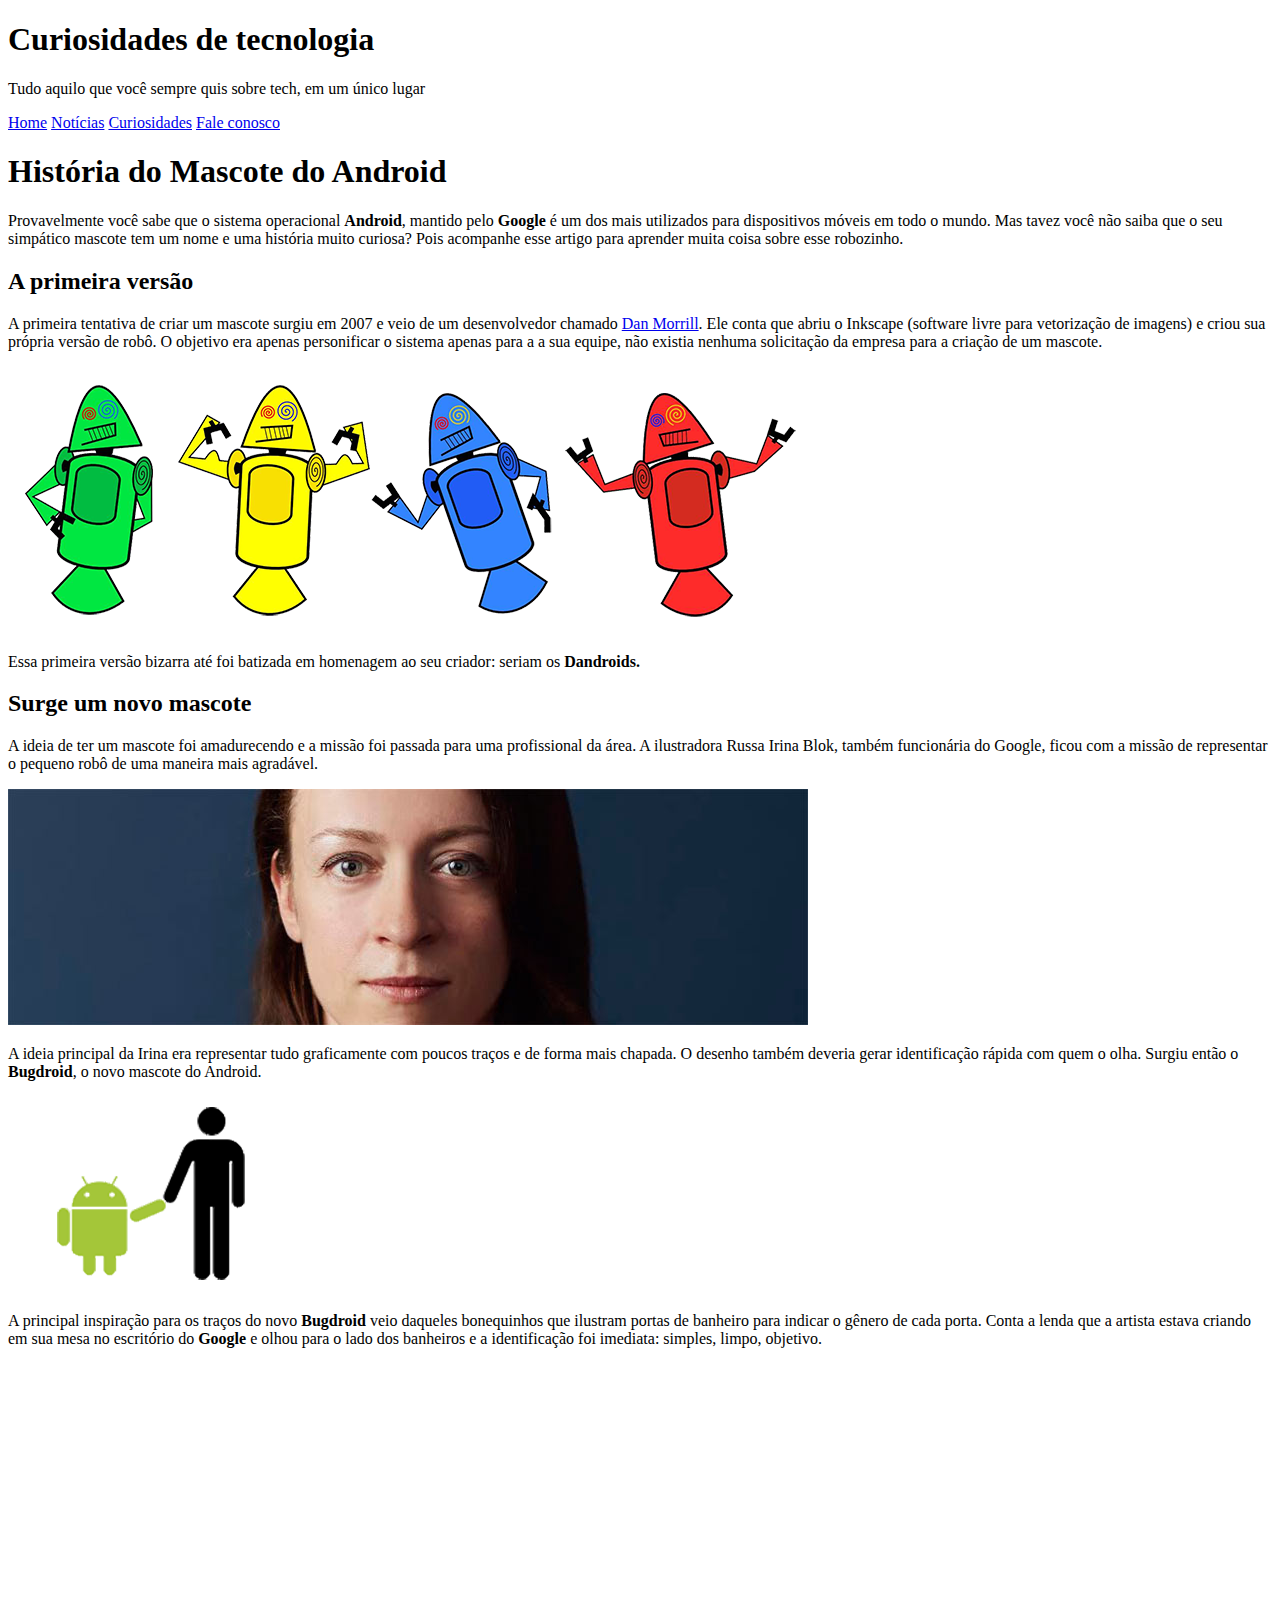
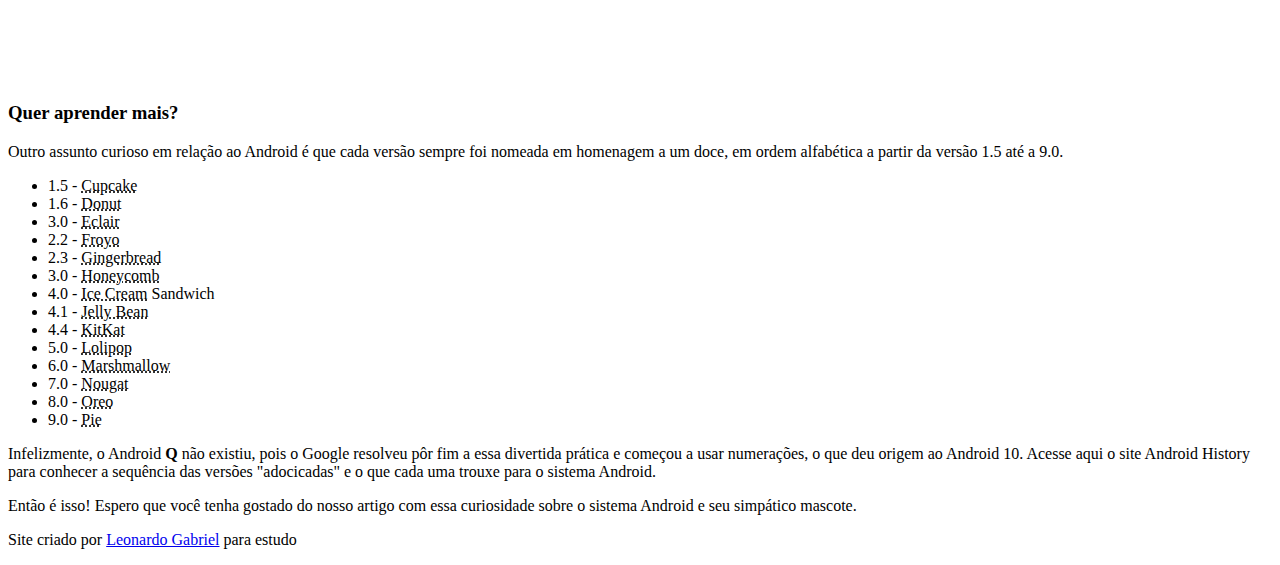
==== index.html @ a5706568 "tirei o segundo html do nome" ====
<!DOCTYPE html>
<html lang="pt-br">
<head>
    <meta charset="UTF-8">
    <meta name="viewport" content="width=device-width, initial-scale=1.0">
    <title>Android</title>
    <link rel="stylesheet" href="style.css">
    <link rel="shortcut icon" href="midias/imagens/favicon.ico" type="image/x-icon">
</head>
<body>
<header>
<h1>Curiosidades de tecnologia</h1>
<p>Tudo aquilo que você sempre quis sobre tech, em um único lugar</p>
</header>
<nav>
    <a href="#">Home</a>
    <a href="noticias.html">Notícias</a>
    <a href="curiosidades.html">Curiosidades</a>
    <a href="#">Fale conosco</a>
</nav>
<main>
    <article>
        <h1>História do Mascote do Android</h1>

        <p>Provavelmente você sabe que o sistema operacional <strong>Android</strong>, mantido pelo <strong>Google</strong> é um dos mais utilizados para dispositivos móveis em todo o mundo. Mas tavez você não saiba que o seu simpático mascote tem um nome e uma história muito curiosa? Pois acompanhe esse artigo para aprender muita coisa sobre esse robozinho.</p>

        <h2>A primeira versão</h2>

        <p>A primeira tentativa de criar um mascote surgiu em 2007 e veio de um desenvolvedor chamado <a href="https://androidcommunity.com/dan-morrill-shows-us-the-android-mascot-that-almost-was-20130103/" target="_blank">Dan Morrill</a>. Ele conta que abriu o Inkscape (software livre para vetorização de imagens) e criou sua própria versão de robô. O objetivo era apenas personificar o sistema apenas para a a sua equipe, não existia nenhuma solicitação da empresa para a criação de um mascote.</p>

        <picture>
            <source media="(max-width:670px )" srcset="midias/imagens/dan-droids-pq.png">
            <img src="midias/imagens/dan-droids.png" alt="img mascote">
        </picture>

        <p>Essa primeira versão bizarra até foi batizada em homenagem ao seu criador: seriam os <strong>Dandroids.</strong></p>

        <h2>Surge um novo mascote</h2>

        <p>A ideia de ter um mascote foi amadurecendo e a missão foi passada para uma profissional da área. A ilustradora Russa Irina Blok, também funcionária do Google, ficou com a missão de representar o pequeno robô de uma maneira mais agradável.</p>

        <picture>
            <source media="(max-width:670px )" srcset="midias/imagens/irina-blok-pq.jpg">
            <img src="midias/imagens/irina-blok.jpg" alt="irina">
        </picture>

        <p>A ideia principal da Irina era representar tudo graficamente com poucos traços e de forma mais chapada. O desenho também deveria gerar identificação rápida com quem o olha. Surgiu então o <strong>Bugdroid</strong>, o novo mascote do Android.</p>

        <img src="midias/imagens/bugdroid.png" class="pq" alt="bugdroid">

        <p>A principal inspiração para os traços do novo <strong>Bugdroid</strong> veio daqueles bonequinhos que ilustram portas de banheiro para indicar o gênero de cada porta. Conta a lenda que a artista estava criando em sua mesa no escritório do <strong>Google</strong> e olhou para o lado dos banheiros e a identificação foi imediata: simples, limpo, objetivo.</p>

        <div class="video">
            <iframe width="560" height="315" src="https://www.youtube.com/embed/l2UDgpLz20M?si=I5PiTbK2oll5uspO" title="YouTube video player" frameborder="0" allow="accelerometer; autoplay; clipboard-write; encrypted-media; gyroscope; picture-in-picture; web-share" allowfullscreen></iframe>
        </div>
        
         <aside>
            <h3>
                Quer aprender mais?
            </h3>

            <p>Outro assunto curioso em relação ao Android é que cada versão sempre foi nomeada em homenagem a um doce, em ordem alfabética a partir da versão 1.5 até a 9.0.</p>

            <ul>
                
                    <li>1.5 - <abbr title="Bolo de copo">Cupcake</abbr></li>

                    <li>1.6 - <abbr title="Rosquinha">Donut</abbr></li>

                    <li>3.0 - <abbr title="Bomba">Eclair</abbr></li>

                    <li>2.2 - <abbr title="Iorgute ">Froyo</abbr></li>

                    <li>2.3 - <abbr title="Biscoito">Gingerbread</abbr></li>

                    <li>3.0 - <abbr title="Favo de mel">Honeycomb</abbr></li>

                    <li>4.0 - <abbr title="Sanduiche de sorvete">Ice Cream</abbr> Sandwich</li>

                    <li>4.1 - <abbr title="Jujuba">Jelly Bean</abbr></li>

                    <li>4.4 - <abbr title="KitKat">KitKat</abbr></li>

                    <li>5.0 - <abbr title="Pirulito">Lolipop</abbr></li>

                    <li>6.0 - <abbr title="Marshmallow">Marshmallow</abbr></li>

                    <li>7.0 - <abbr title="Torrone">Nougat</abbr></li>

                    <li>8.0 - <abbr title="Oreo">Oreo</abbr></li>

                    <li>9.0 - <abbr title="Torta">Pie</abbr></li>
                
            </ul>

            <p>
                Infelizmente, o Android <strong>Q</strong> não existiu, pois o Google resolveu pôr fim a essa divertida prática e começou a usar numerações, o que deu origem ao Android 10.
                Acesse aqui o site Android History para conhecer a sequência das versões "adocicadas" e o que cada uma trouxe para o sistema Android.
            </p>

        </aside>
        

        <p>Então é isso! Espero que você tenha gostado do nosso artigo com essa curiosidade sobre o sistema Android e seu simpático mascote.</p>

    </article>
    </main>

    <footer>
        <p>Site criado por <a href="https://github.com/LeonardoGabriel7" target="_blank">Leonardo Gabriel</a> para estudo</p>
    </footer>


    </body>
</html>
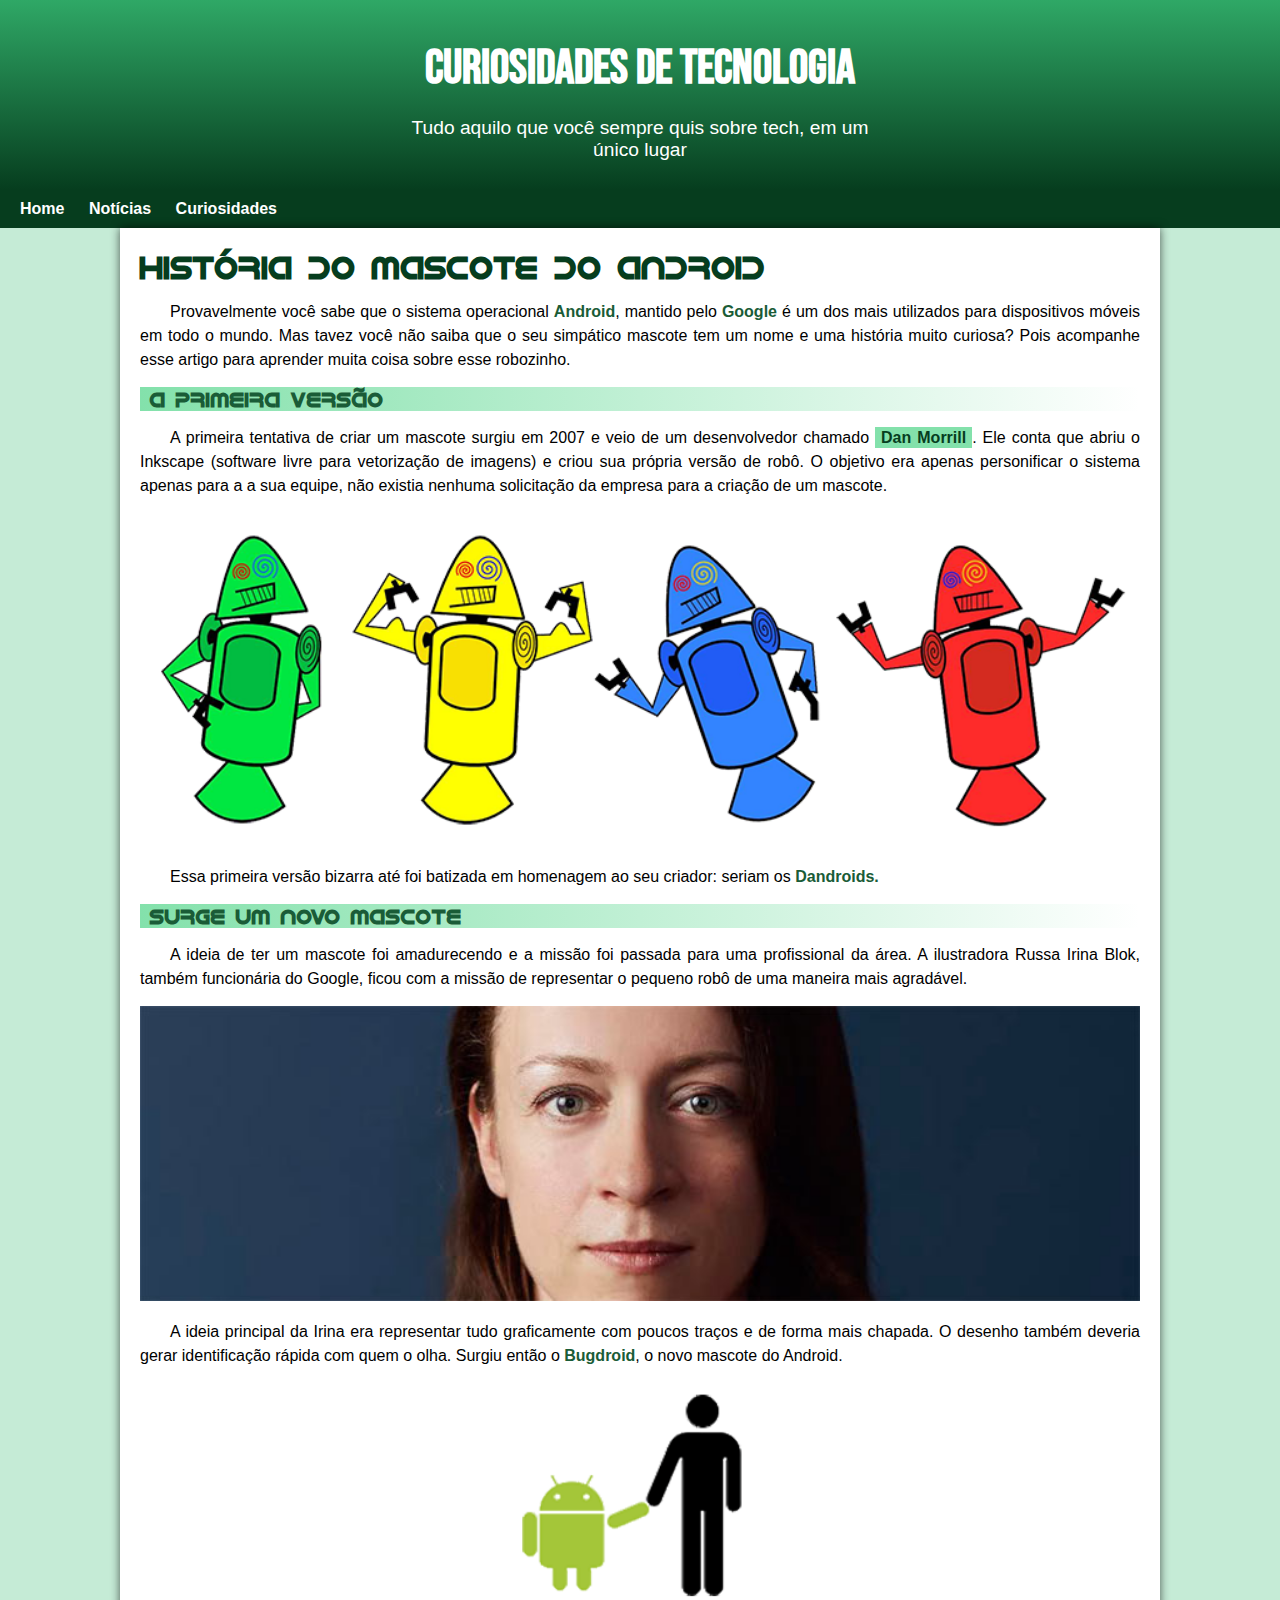
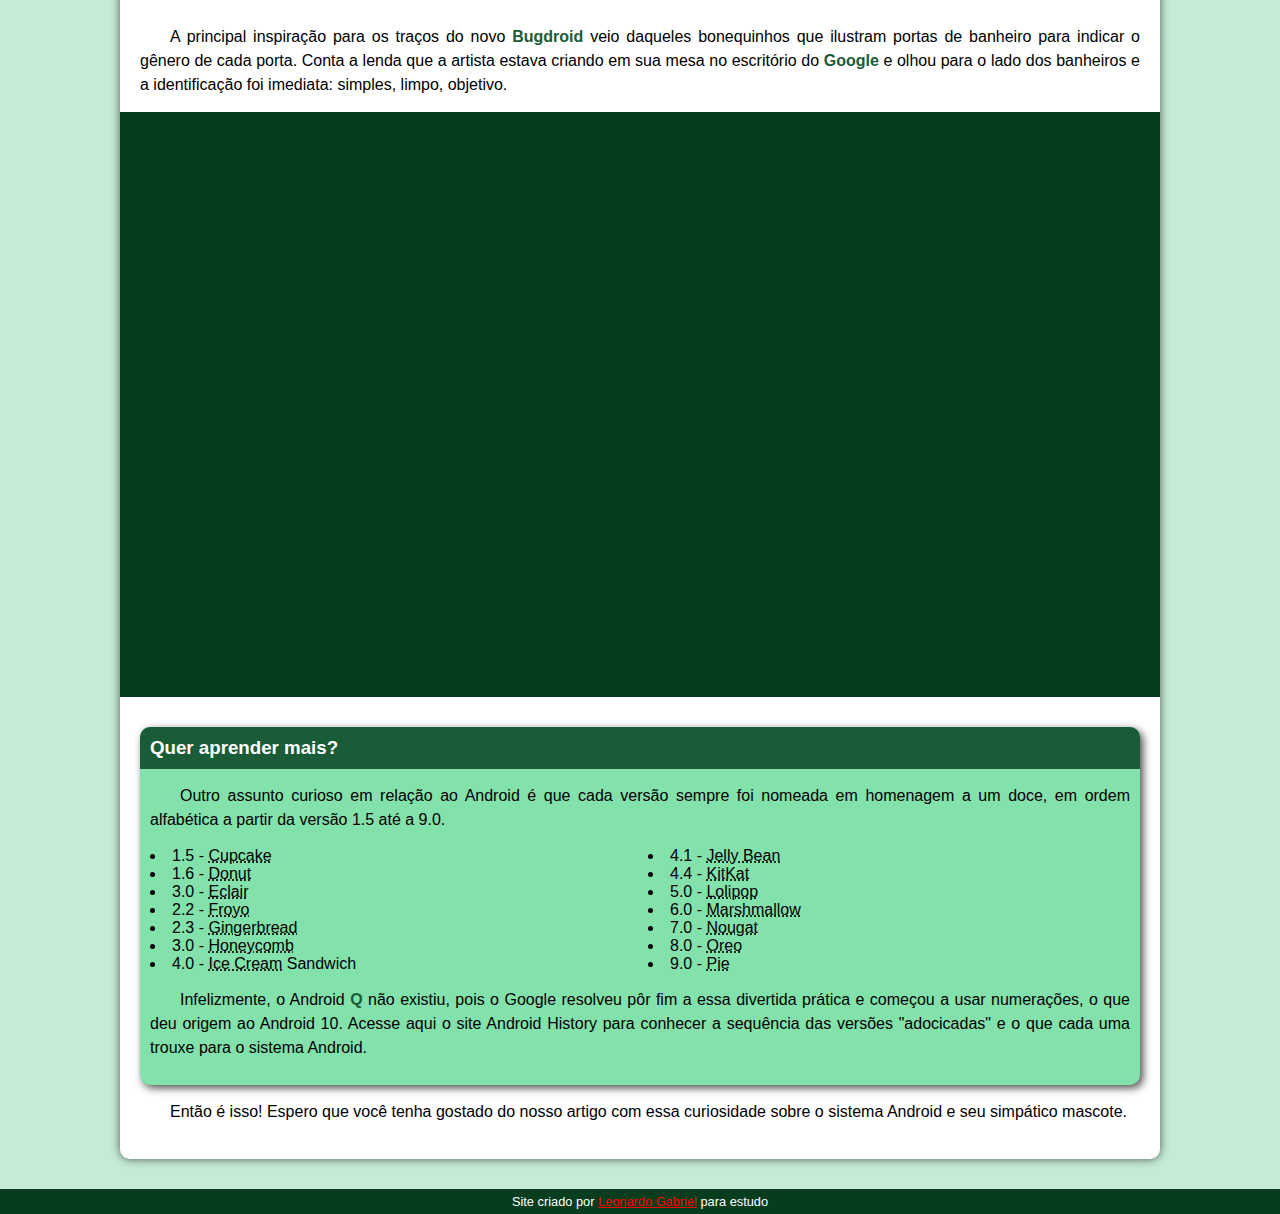
==== commit 44a58288: "tirei um menu" ====
--- a/index.html
+++ b/index.html
@@ -16,7 +16,6 @@
     <a href="#">Home</a>
     <a href="noticias.html">Notícias</a>
     <a href="curiosidades.html">Curiosidades</a>
-    <a href="#">Fale conosco</a>
 </nav>
 <main>
     <article>
--- a/style.css
+++ b/style.css
@@ -0,0 +1,194 @@
+@charset "UTF-8";
+
+@import url('https://fonts.googleapis.com/css2?family=Bebas+Neue&display=swap');
+
+@font-face {
+    font-family: 'Android';
+    src: url(midias/fonte/idroid.otf);
+    font-weight: normal;
+} 
+
+:root {
+    --cor0:  #c5ebd6;
+    --cor1: #83e1ab;
+    --cor2: #3ddc84;
+    --cor3: #2fa866;
+    --cor4: #1a5c37;
+    --cor5: #063d1e;
+  
+    --fonte-padrao: Arial, Verdana;
+    --fonte-destaque: 'Bebas Neue', 'cursive';
+    --fonte-android:'android', 'cursive'
+        }
+
+        *{
+            margin: 0px;
+            padding: 0px;
+        }
+
+        main p {
+            margin: 15px 0px;
+            text-align: justify;
+            text-indent: 30px;
+            font-size: 1em;
+            line-height: 1.5em;
+        }
+
+
+
+        body{
+            background-color: var(--cor0);
+            font-family: var(--fonte-padrao);
+        }
+
+        header{
+            background-color: var(--cor4) ;
+            min-height: 150px;
+            text-align: center;
+            padding-top: 40px;
+            background-image: linear-gradient(to bottom, var(--cor3), var(--cor5));
+        }
+
+        header > h1{
+            color: white;
+            font-family: var(--fonte-destaque);
+            margin-bottom: 20px;
+            font-size: 3em;
+        }
+
+        header > p {
+            color: white;
+            font-family: var(--fonte-padrao);
+            font-size: 1.2em;
+            max-width: 500px;
+            padding-right: 10px;
+            padding-left: 10px;
+            margin: auto;
+        }
+
+        nav{
+            background-color: var(--cor5) ;
+            padding: 10px;  
+        }
+
+        nav > a{
+            color: white;
+            padding: 10px;
+            border-radius: 5px;
+            text-decoration: none;
+            font-weight: bold;
+        }
+
+        nav > a:hover {
+            background-color: var(--cor3);
+            color: var(--cor5);
+        }
+
+        main {
+            min-width: 300px;
+            max-width: 1000px;
+            margin: auto;
+            margin-bottom: 30px ;
+            padding: 20px;
+            background-color: white;
+            box-shadow: 0px 0px 10px rgba(0, 0, 0, 0.63);
+            border-bottom-left-radius: 10px;
+            border-bottom-right-radius: 10px;
+        }
+
+        div.video{
+            background-color: var(--cor5);
+           
+            margin: 0px -20px 30px -20px;
+            padding: 20px;
+            position: relative;
+            padding-bottom: 56.5%;
+        }
+
+        div.video > iframe {
+        position: absolute;
+        top: 5%;
+        left: 5%;
+        width: 90%;
+        height: 90%;
+        }
+
+        main h1{
+            color: var(--cor5);
+            font-family: var(--fonte-android);
+        }
+
+        main h2{
+            font-family: var(--fonte-android);
+            color: var(--cor4);
+            font-size: 1.3em;
+            background-image: linear-gradient(to right, var(--cor1), transparent);
+            text-indent: 10px;
+        }
+
+        main img{
+            width: 100%;
+        }
+
+        main img.pq{
+        max-width: 350px;
+        margin: auto; 
+        display: block;   
+        }
+
+         main strong{
+            color: var(--cor4);
+            font-weight: bold;
+        }
+
+        main a{
+            text-decoration: none;
+            font-weight: bold;
+            color: var(--cor5);
+            background-color: var(--cor1);
+            padding: 2px 6px;
+        }
+
+        main a:hover {
+            text-decoration: underline;
+            color: var(--cor4);
+        }
+
+
+aside{
+    background-color: var(--cor1);
+    padding: 10px;
+    border-radius: 10px;
+    box-shadow: 3px 3px 8px rgba(0, 0, 0, 0.712);
+}
+
+aside > h3{
+background-color: var(--cor4);
+color: white;
+padding: 10px;
+margin: -10px -10px 0px -10px;
+border-radius: 10px 10px 0px 0px;
+}
+
+aside > ul{
+    list-style-position: inside;
+    columns: 2;
+}
+
+        footer {
+            background-color: var(--cor5);
+            color: white;
+            text-align: center;
+            font-size: 0.8em;
+            padding: 5px;
+        }
+
+        footer a:hover{
+            text-decoration: underline;
+            color: var(--cor1);
+
+        }
+
+        footer a{
+            color: rgb(255, 0, 0);
+        }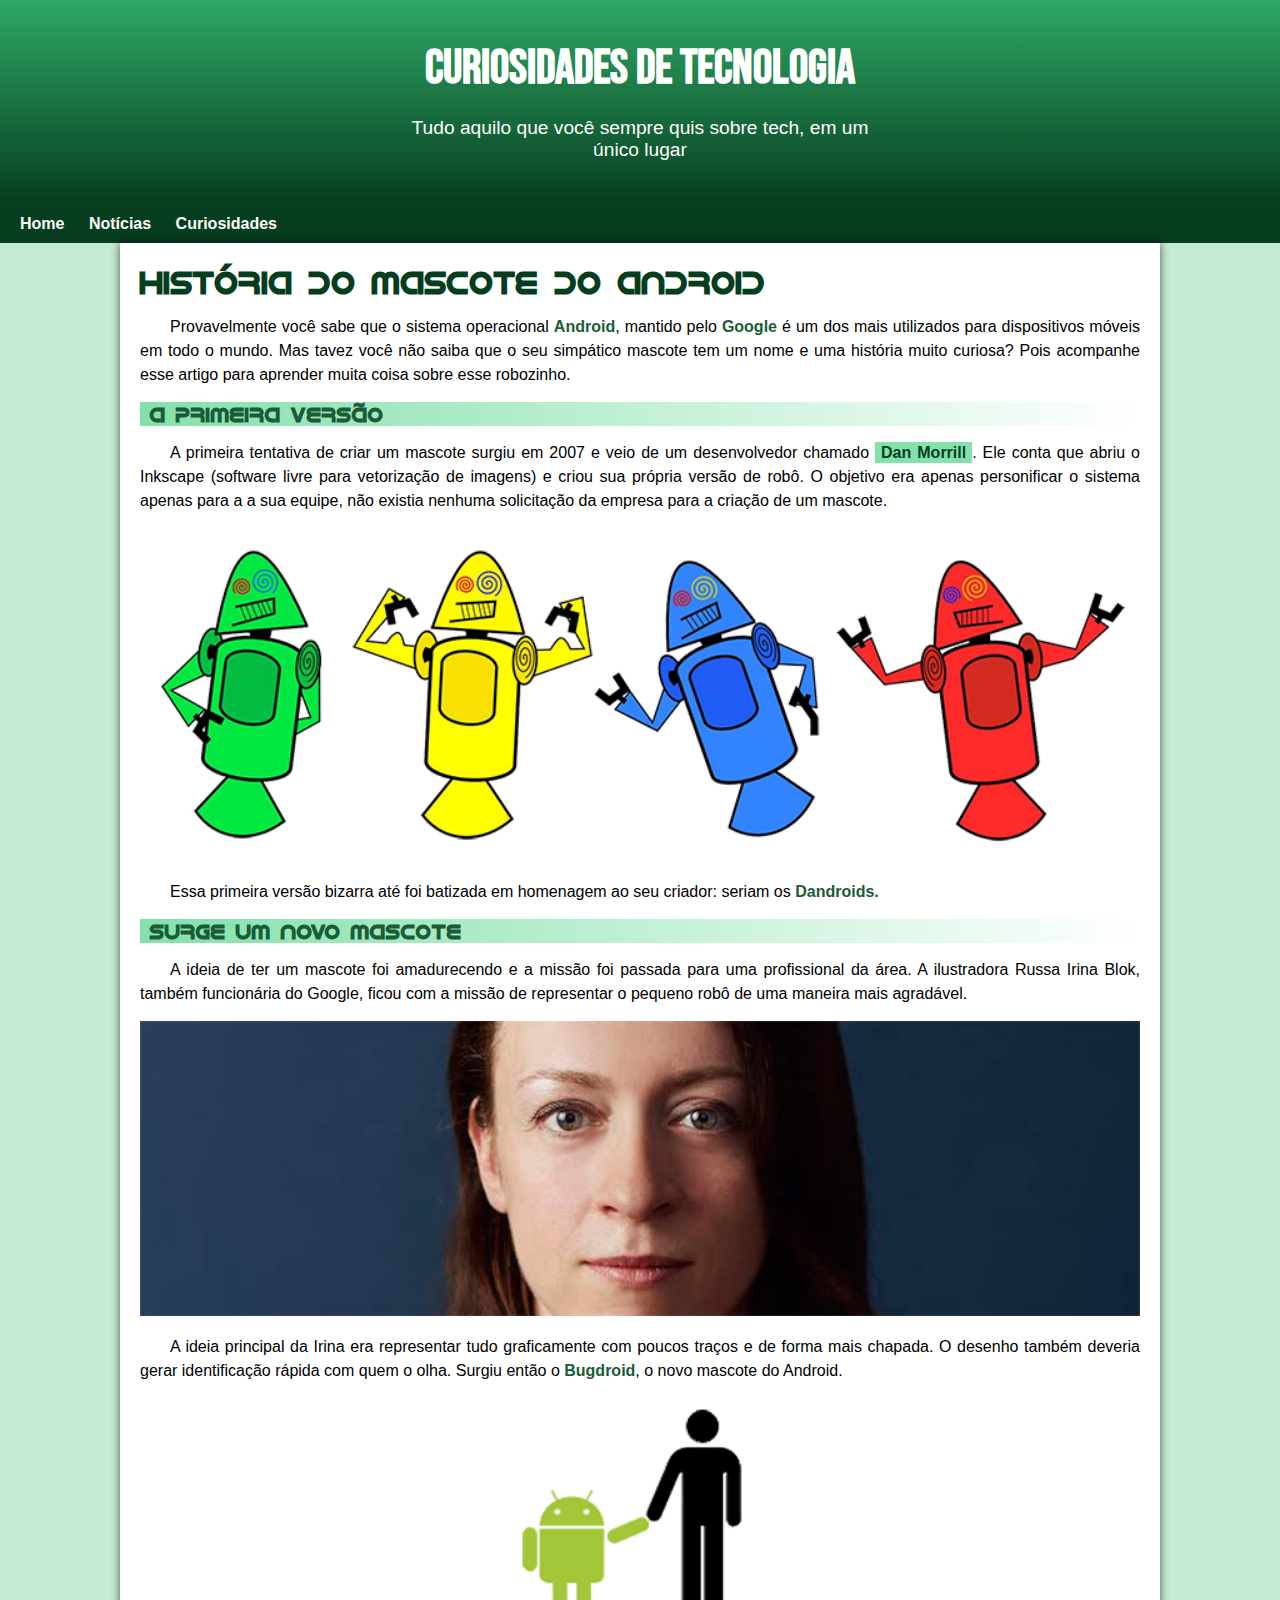
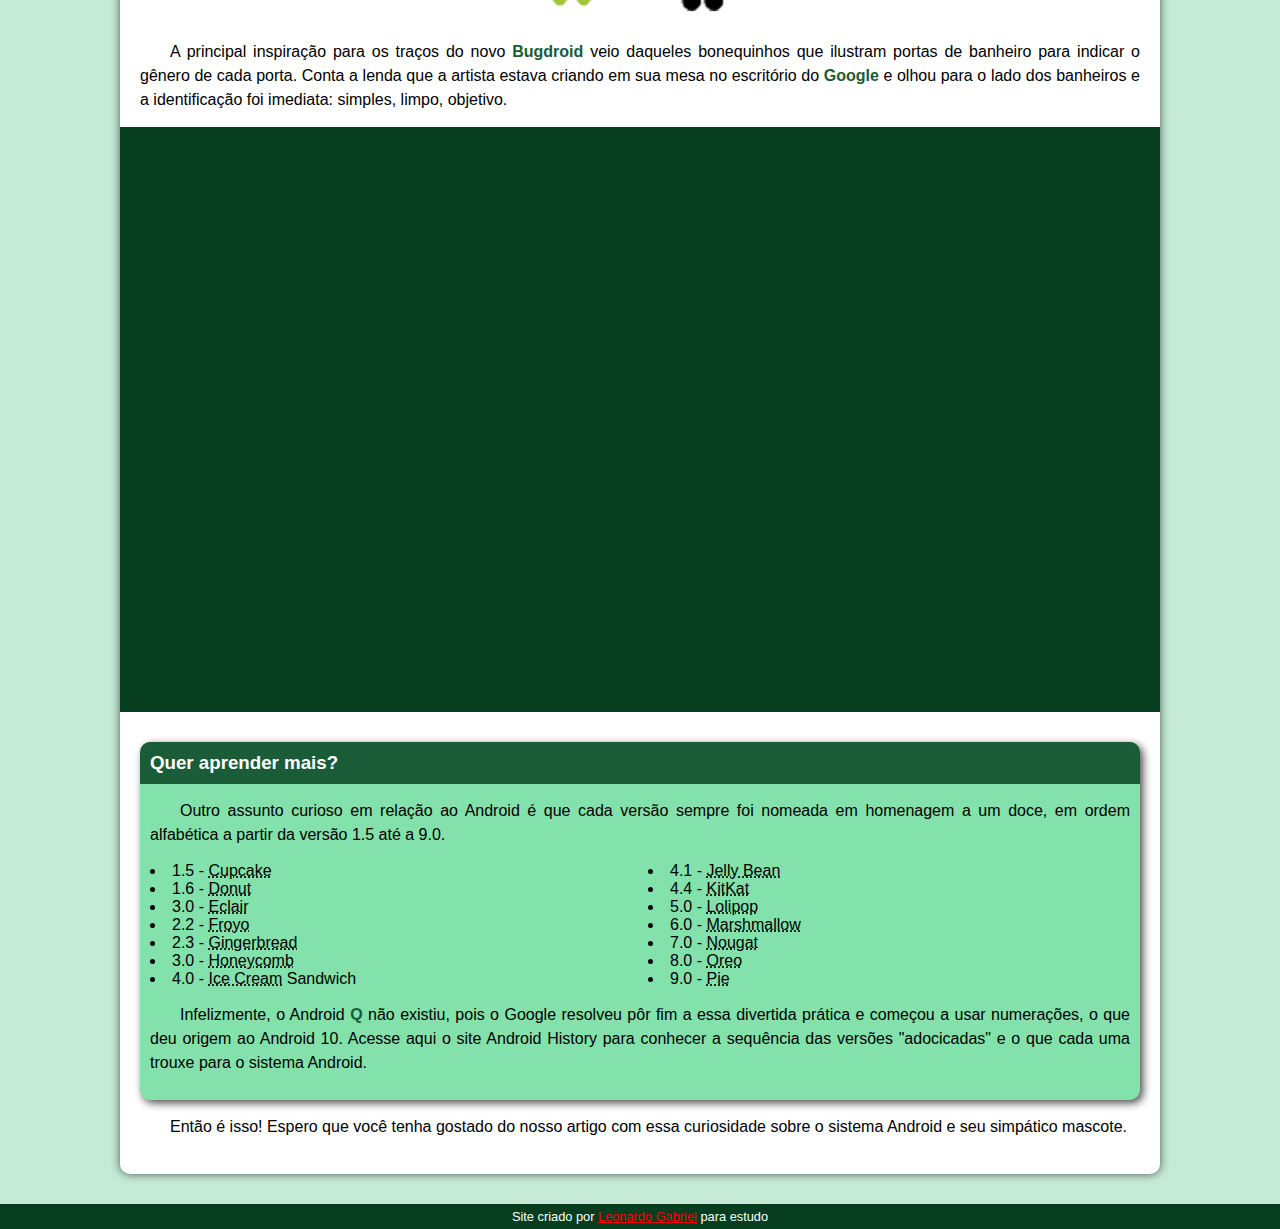
==== commit 35207cf1: "." ====
--- a/index.html
+++ b/index.html
@@ -1,5 +1,6 @@
 <!DOCTYPE html>
 <html lang="pt-br">
+
 <head>
     <meta charset="UTF-8">
     <meta name="viewport" content="width=device-width, initial-scale=1.0">
@@ -7,61 +8,81 @@
     <link rel="stylesheet" href="style.css">
     <link rel="shortcut icon" href="midias/imagens/favicon.ico" type="image/x-icon">
 </head>
+
 <body>
-<header>
-<h1>Curiosidades de tecnologia</h1>
-<p>Tudo aquilo que você sempre quis sobre tech, em um único lugar</p>
-</header>
-<nav>
-    <a href="#">Home</a>
-    <a href="noticias.html">Notícias</a>
-    <a href="curiosidades.html">Curiosidades</a>
-</nav>
-<main>
-    <article>
-        <h1>História do Mascote do Android</h1>
+    <header>
+        <h1>Curiosidades de tecnologia</h1>
+        <p>Tudo aquilo que você sempre quis sobre tech, em um único lugar</p>
+    </header>
+    <nav>
+        <a href="#">Home</a>
+        <a href="noticias.html">Notícias</a>
+        <a href="curiosidades.html">Curiosidades</a>
+    </nav>
+    <main>
+        <article>
+            <h1>História do Mascote do Android</h1>
 
-        <p>Provavelmente você sabe que o sistema operacional <strong>Android</strong>, mantido pelo <strong>Google</strong> é um dos mais utilizados para dispositivos móveis em todo o mundo. Mas tavez você não saiba que o seu simpático mascote tem um nome e uma história muito curiosa? Pois acompanhe esse artigo para aprender muita coisa sobre esse robozinho.</p>
+            <p>Provavelmente você sabe que o sistema operacional <strong>Android</strong>, mantido pelo
+                <strong>Google</strong> é um dos mais utilizados para dispositivos móveis em todo o mundo. Mas tavez
+                você não saiba que o seu simpático mascote tem um nome e uma história muito curiosa? Pois acompanhe esse
+                artigo para aprender muita coisa sobre esse robozinho.</p>
 
-        <h2>A primeira versão</h2>
+            <h2>A primeira versão</h2>
 
-        <p>A primeira tentativa de criar um mascote surgiu em 2007 e veio de um desenvolvedor chamado <a href="https://androidcommunity.com/dan-morrill-shows-us-the-android-mascot-that-almost-was-20130103/" target="_blank">Dan Morrill</a>. Ele conta que abriu o Inkscape (software livre para vetorização de imagens) e criou sua própria versão de robô. O objetivo era apenas personificar o sistema apenas para a a sua equipe, não existia nenhuma solicitação da empresa para a criação de um mascote.</p>
+            <p>A primeira tentativa de criar um mascote surgiu em 2007 e veio de um desenvolvedor chamado <a
+                    href="https://androidcommunity.com/dan-morrill-shows-us-the-android-mascot-that-almost-was-20130103/"
+                    target="_blank">Dan Morrill</a>. Ele conta que abriu o Inkscape (software livre para vetorização de
+                imagens) e criou sua própria versão de robô. O objetivo era apenas personificar o sistema apenas para a
+                a sua equipe, não existia nenhuma solicitação da empresa para a criação de um mascote.</p>
 
-        <picture>
-            <source media="(max-width:670px )" srcset="midias/imagens/dan-droids-pq.png">
-            <img src="midias/imagens/dan-droids.png" alt="img mascote">
-        </picture>
+            <picture>
+                <source media="(max-width:670px )" srcset="midias/imagens/dan-droids-pq.png">
+                <img src="midias/imagens/dan-droids.png" alt="img mascote">
+            </picture>
 
-        <p>Essa primeira versão bizarra até foi batizada em homenagem ao seu criador: seriam os <strong>Dandroids.</strong></p>
+            <p>Essa primeira versão bizarra até foi batizada em homenagem ao seu criador: seriam os
+                <strong>Dandroids.</strong></p>
 
-        <h2>Surge um novo mascote</h2>
+            <h2>Surge um novo mascote</h2>
 
-        <p>A ideia de ter um mascote foi amadurecendo e a missão foi passada para uma profissional da área. A ilustradora Russa Irina Blok, também funcionária do Google, ficou com a missão de representar o pequeno robô de uma maneira mais agradável.</p>
+            <p>A ideia de ter um mascote foi amadurecendo e a missão foi passada para uma profissional da área. A
+                ilustradora Russa Irina Blok, também funcionária do Google, ficou com a missão de representar o pequeno
+                robô de uma maneira mais agradável.</p>
 
-        <picture>
-            <source media="(max-width:670px )" srcset="midias/imagens/irina-blok-pq.jpg">
-            <img src="midias/imagens/irina-blok.jpg" alt="irina">
-        </picture>
+            <picture>
+                <source media="(max-width:670px )" srcset="midias/imagens/irina-blok-pq.jpg">
+                <img src="midias/imagens/irina-blok.jpg" alt="irina">
+            </picture>
 
-        <p>A ideia principal da Irina era representar tudo graficamente com poucos traços e de forma mais chapada. O desenho também deveria gerar identificação rápida com quem o olha. Surgiu então o <strong>Bugdroid</strong>, o novo mascote do Android.</p>
+            <p>A ideia principal da Irina era representar tudo graficamente com poucos traços e de forma mais chapada. O
+                desenho também deveria gerar identificação rápida com quem o olha. Surgiu então o
+                <strong>Bugdroid</strong>, o novo mascote do Android.</p>
 
-        <img src="midias/imagens/bugdroid.png" class="pq" alt="bugdroid">
+            <img src="midias/imagens/bugdroid.png" class="pq" alt="bugdroid">
 
-        <p>A principal inspiração para os traços do novo <strong>Bugdroid</strong> veio daqueles bonequinhos que ilustram portas de banheiro para indicar o gênero de cada porta. Conta a lenda que a artista estava criando em sua mesa no escritório do <strong>Google</strong> e olhou para o lado dos banheiros e a identificação foi imediata: simples, limpo, objetivo.</p>
+            <p>A principal inspiração para os traços do novo <strong>Bugdroid</strong> veio daqueles bonequinhos que
+                ilustram portas de banheiro para indicar o gênero de cada porta. Conta a lenda que a artista estava
+                criando em sua mesa no escritório do <strong>Google</strong> e olhou para o lado dos banheiros e a
+                identificação foi imediata: simples, limpo, objetivo.</p>
 
-        <div class="video">
-            <iframe width="560" height="315" src="https://www.youtube.com/embed/l2UDgpLz20M?si=I5PiTbK2oll5uspO" title="YouTube video player" frameborder="0" allow="accelerometer; autoplay; clipboard-write; encrypted-media; gyroscope; picture-in-picture; web-share" allowfullscreen></iframe>
-        </div>
-        
-         <aside>
-            <h3>
-                Quer aprender mais?
-            </h3>
+            <div class="video">
+                <iframe width="560" height="315" src="https://www.youtube.com/embed/l2UDgpLz20M?si=I5PiTbK2oll5uspO"
+                    title="YouTube video player" frameborder="0"
+                    allow="accelerometer; autoplay; clipboard-write; encrypted-media; gyroscope; picture-in-picture; web-share"
+                    allowfullscreen></iframe>
+            </div>
 
-            <p>Outro assunto curioso em relação ao Android é que cada versão sempre foi nomeada em homenagem a um doce, em ordem alfabética a partir da versão 1.5 até a 9.0.</p>
+            <aside>
+                <h3>
+                    Quer aprender mais?
+                </h3>
 
-            <ul>
-                
+                <p>Outro assunto curioso em relação ao Android é que cada versão sempre foi nomeada em homenagem a um
+                    doce, em ordem alfabética a partir da versão 1.5 até a 9.0.</p>
+
+                <ul>
+
                     <li>1.5 - <abbr title="Bolo de copo">Cupcake</abbr></li>
 
                     <li>1.6 - <abbr title="Rosquinha">Donut</abbr></li>
@@ -89,26 +110,31 @@
                     <li>8.0 - <abbr title="Oreo">Oreo</abbr></li>
 
                     <li>9.0 - <abbr title="Torta">Pie</abbr></li>
-                
-            </ul>
 
-            <p>
-                Infelizmente, o Android <strong>Q</strong> não existiu, pois o Google resolveu pôr fim a essa divertida prática e começou a usar numerações, o que deu origem ao Android 10.
-                Acesse aqui o site Android History para conhecer a sequência das versões "adocicadas" e o que cada uma trouxe para o sistema Android.
-            </p>
+                </ul>
 
-        </aside>
-        
+                <p>
+                    Infelizmente, o Android <strong>Q</strong> não existiu, pois o Google resolveu pôr fim a essa
+                    divertida prática e começou a usar numerações, o que deu origem ao Android 10.
+                    Acesse aqui o site Android History para conhecer a sequência das versões "adocicadas" e o que cada
+                    uma trouxe para o sistema Android.
+                </p>
 
-        <p>Então é isso! Espero que você tenha gostado do nosso artigo com essa curiosidade sobre o sistema Android e seu simpático mascote.</p>
+            </aside>
 
-    </article>
+
+            <p>Então é isso! Espero que você tenha gostado do nosso artigo com essa curiosidade sobre o sistema Android
+                e seu simpático mascote.</p>
+
+        </article>
     </main>
 
     <footer>
-        <p>Site criado por <a href="https://github.com/LeonardoGabriel7" target="_blank">Leonardo Gabriel</a> para estudo</p>
+        <p>Site criado por <a href="https://github.com/LeonardoGabriel7" target="_blank">Leonardo Gabriel</a> para
+            estudo</p>
     </footer>
 
 
-    </body>
+</body>
+
 </html>--- a/style.css
+++ b/style.css
@@ -6,189 +6,190 @@
     font-family: 'Android';
     src: url(midias/fonte/idroid.otf);
     font-weight: normal;
-} 
+}
 
 :root {
-    --cor0:  #c5ebd6;
+    --cor0: #c5ebd6;
     --cor1: #83e1ab;
     --cor2: #3ddc84;
     --cor3: #2fa866;
     --cor4: #1a5c37;
     --cor5: #063d1e;
-  
+
     --fonte-padrao: Arial, Verdana;
     --fonte-destaque: 'Bebas Neue', 'cursive';
-    --fonte-android:'android', 'cursive'
-        }
+    --fonte-android: 'android', 'cursive'
+}
 
-        *{
-            margin: 0px;
-            padding: 0px;
-        }
+* {
+    margin: 0px;
+    padding: 0px;
+}
 
-        main p {
-            margin: 15px 0px;
-            text-align: justify;
-            text-indent: 30px;
-            font-size: 1em;
-            line-height: 1.5em;
-        }
+main p {
+    margin: 15px 0px;
+    text-align: justify;
+    text-indent: 30px;
+    font-size: 1em;
+    line-height: 1.5em;
+}
 
 
 
-        body{
-            background-color: var(--cor0);
-            font-family: var(--fonte-padrao);
-        }
+body {
+    background-color: var(--cor0);
+    font-family: var(--fonte-padrao);
+}
 
-        header{
-            background-color: var(--cor4) ;
-            min-height: 150px;
-            text-align: center;
-            padding-top: 40px;
-            background-image: linear-gradient(to bottom, var(--cor3), var(--cor5));
-        }
+header {
+    background-color: var(--cor4);
+    min-height: 150px;
+    text-align: center;
+    padding-top: 40px;
+    padding-bottom: 15px;
+    background-image: linear-gradient(to bottom, var(--cor3), var(--cor5));
+}
 
-        header > h1{
-            color: white;
-            font-family: var(--fonte-destaque);
-            margin-bottom: 20px;
-            font-size: 3em;
-        }
+header>h1 {
+    color: white;
+    font-family: var(--fonte-destaque);
+    margin-bottom: 20px;
+    font-size: 3em;
+}
 
-        header > p {
-            color: white;
-            font-family: var(--fonte-padrao);
-            font-size: 1.2em;
-            max-width: 500px;
-            padding-right: 10px;
-            padding-left: 10px;
-            margin: auto;
-        }
+header>p {
+    color: white;
+    font-family: var(--fonte-padrao);
+    font-size: 1.2em;
+    max-width: 500px;
+    padding-right: 10px;
+    padding-left: 10px;
+    margin: auto;
+}
 
-        nav{
-            background-color: var(--cor5) ;
-            padding: 10px;  
-        }
+nav {
+    background-color: var(--cor5);
+    padding: 10px;
+}
 
-        nav > a{
-            color: white;
-            padding: 10px;
-            border-radius: 5px;
-            text-decoration: none;
-            font-weight: bold;
-        }
+nav>a {
+    color: white;
+    padding: 10px;
+    border-radius: 5px;
+    text-decoration: none;
+    font-weight: bold;
+}
 
-        nav > a:hover {
-            background-color: var(--cor3);
-            color: var(--cor5);
-        }
+nav>a:hover {
+    background-color: var(--cor3);
+    color: var(--cor5);
+}
 
-        main {
-            min-width: 300px;
-            max-width: 1000px;
-            margin: auto;
-            margin-bottom: 30px ;
-            padding: 20px;
-            background-color: white;
-            box-shadow: 0px 0px 10px rgba(0, 0, 0, 0.63);
-            border-bottom-left-radius: 10px;
-            border-bottom-right-radius: 10px;
-        }
+main {
+    min-width: 300px;
+    max-width: 1000px;
+    margin: auto;
+    margin-bottom: 30px;
+    padding: 20px;
+    background-color: white;
+    box-shadow: 0px 0px 10px rgba(0, 0, 0, 0.63);
+    border-bottom-left-radius: 10px;
+    border-bottom-right-radius: 10px;
+}
 
-        div.video{
-            background-color: var(--cor5);
-           
-            margin: 0px -20px 30px -20px;
-            padding: 20px;
-            position: relative;
-            padding-bottom: 56.5%;
-        }
+div.video {
+    background-color: var(--cor5);
 
-        div.video > iframe {
-        position: absolute;
-        top: 5%;
-        left: 5%;
-        width: 90%;
-        height: 90%;
-        }
+    margin: 0px -20px 30px -20px;
+    padding: 20px;
+    position: relative;
+    padding-bottom: 56.5%;
+}
 
-        main h1{
-            color: var(--cor5);
-            font-family: var(--fonte-android);
-        }
+div.video>iframe {
+    position: absolute;
+    top: 5%;
+    left: 5%;
+    width: 90%;
+    height: 90%;
+}
 
-        main h2{
-            font-family: var(--fonte-android);
-            color: var(--cor4);
-            font-size: 1.3em;
-            background-image: linear-gradient(to right, var(--cor1), transparent);
-            text-indent: 10px;
-        }
+main h1 {
+    color: var(--cor5);
+    font-family: var(--fonte-android);
+}
 
-        main img{
-            width: 100%;
-        }
+main h2 {
+    font-family: var(--fonte-android);
+    color: var(--cor4);
+    font-size: 1.3em;
+    background-image: linear-gradient(to right, var(--cor1), transparent);
+    text-indent: 10px;
+}
 
-        main img.pq{
-        max-width: 350px;
-        margin: auto; 
-        display: block;   
-        }
+main img {
+    width: 100%;
+}
 
-         main strong{
-            color: var(--cor4);
-            font-weight: bold;
-        }
+main img.pq {
+    max-width: 350px;
+    margin: auto;
+    display: block;
+}
 
-        main a{
-            text-decoration: none;
-            font-weight: bold;
-            color: var(--cor5);
-            background-color: var(--cor1);
-            padding: 2px 6px;
-        }
+main strong {
+    color: var(--cor4);
+    font-weight: bold;
+}
 
-        main a:hover {
-            text-decoration: underline;
-            color: var(--cor4);
-        }
+main a {
+    text-decoration: none;
+    font-weight: bold;
+    color: var(--cor5);
+    background-color: var(--cor1);
+    padding: 2px 6px;
+}
+
+main a:hover {
+    text-decoration: underline;
+    color: var(--cor4);
+}
 
 
-aside{
+aside {
     background-color: var(--cor1);
     padding: 10px;
     border-radius: 10px;
     box-shadow: 3px 3px 8px rgba(0, 0, 0, 0.712);
 }
 
-aside > h3{
-background-color: var(--cor4);
-color: white;
-padding: 10px;
-margin: -10px -10px 0px -10px;
-border-radius: 10px 10px 0px 0px;
+aside>h3 {
+    background-color: var(--cor4);
+    color: white;
+    padding: 10px;
+    margin: -10px -10px 0px -10px;
+    border-radius: 10px 10px 0px 0px;
 }
 
-aside > ul{
+aside>ul {
     list-style-position: inside;
     columns: 2;
 }
 
-        footer {
-            background-color: var(--cor5);
-            color: white;
-            text-align: center;
-            font-size: 0.8em;
-            padding: 5px;
-        }
+footer {
+    background-color: var(--cor5);
+    color: white;
+    text-align: center;
+    font-size: 0.8em;
+    padding: 5px;
+}
 
-        footer a:hover{
-            text-decoration: underline;
-            color: var(--cor1);
+footer a:hover {
+    text-decoration: underline;
+    color: var(--cor1);
 
-        }
+}
 
-        footer a{
-            color: rgb(255, 0, 0);
-        }+footer a {
+    color: rgb(255, 0, 0);
+}